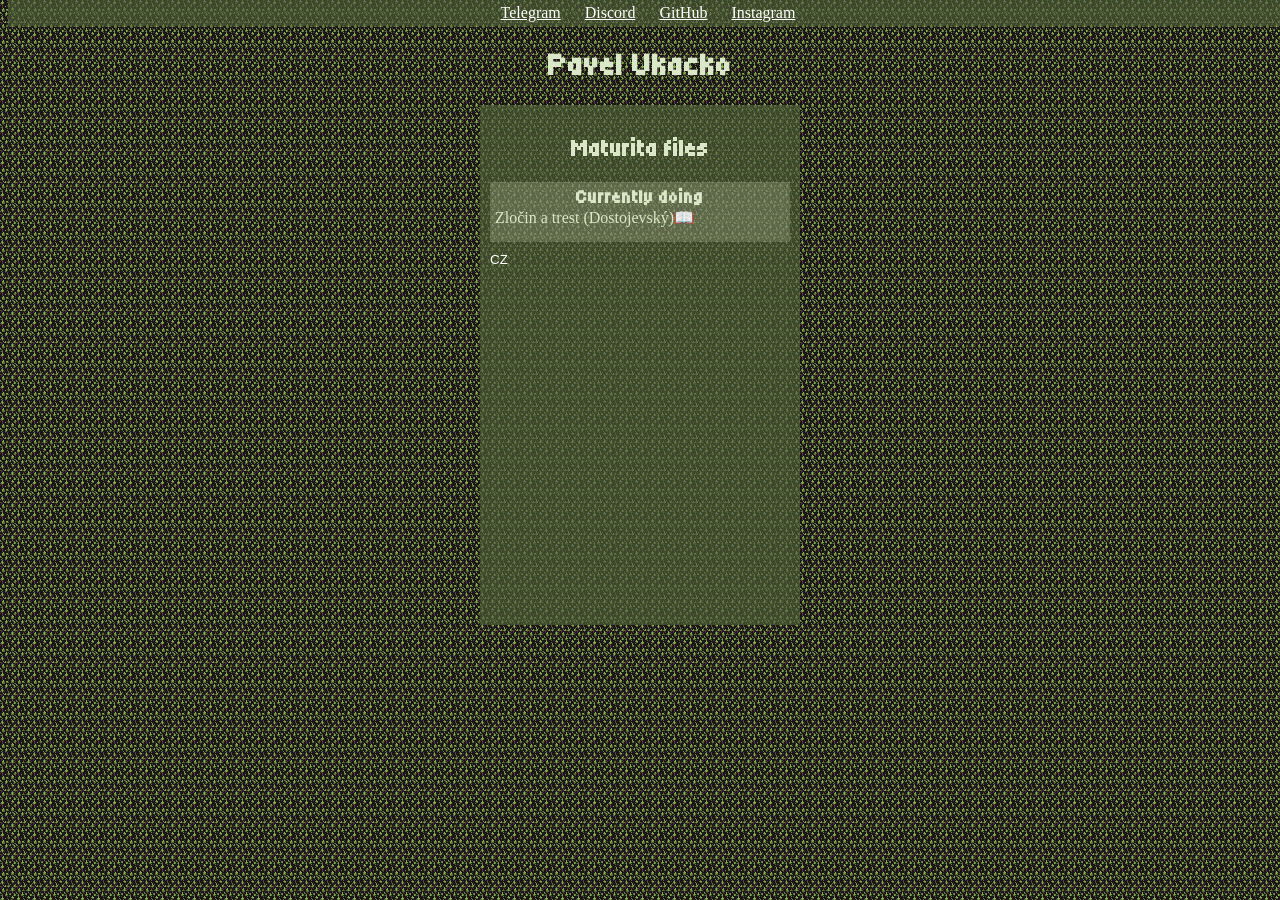
==== index.html @ bce2b534 "adding web files 12:30" ====
<!DOCTYPE html>   
<!-- to do readed books -->

<html>	
    <head>
        <title>Pavel Ukacko</title>
        <link rel='stylesheet' href='css.css'>
        <script type='text/javascript' src='java.js'></script>
    </head>
    <body>
        <div class="bar">
            <a href="https://t.me/Frau_gg">Telegram</a>
            <a href="https://discord.com/users/776360756534444072">Discord</a>
            <a href="https://github.com/Fraugg">GitHub</a>
            <a href="https://www.instagram.com/pavel_ukacko/">Instagram</a>
        </div>

        <br>

        <h1 style='text-align:center' color='black'>Pavel Ukacko</h1>

        <div id='maturita_files'>
            <h2 align='center'> Maturita files</h2>

            <div id='currently_reading'>
                <h3 align='center'>Currently doing</h3>
                <p>Zločin a trest (Dostojevský)📖</p>
            </div>

            <button onclick="checker(this.id)"  id='b_cz' class='button'>CZ</button>
            <div id="cz" class='primary'>
                <button onclick='checker(this.id)' id='b_rur' class='button'>rur</button>

                <div id="rur" class='secondary'>
                    <a href='files/rur_rozbor.pdf' target='_blank' class='link'>rozbor.pdf</a>
                    <a href='files/rur_rozbor.tex' target='_blank' class='link'>rozbor.tex</a>
                </div>

                <button onclick='checker(this.id)' id='b_kulicka' class='button'>kulicka</button>
                <div id='kulicka' class='secondary'>
                    <a href='files/kulicka_rozbor.pdf' target='_blank' class='link'>rozbor.pdf</a>
                    <a href='files/kulicka_rozbor.tex' target='_blank' class='link'>rozbor.tex</a>
                </div>

                <button onclick='checker(this.id)' id='b_havran' class='button'>havran</button>
                <div id='havran' class='secondary'>
                    <a href='files/havran_rozbor.pdf' target='_blank' class='link'>rozbor.pdf</a>
                    <a href='files/havran_rozbor.tex' target='_blank' class='link'>rozbor.tex</a>
                </div>

                <button onclick='checker(this.id)' id='b_451' class='button'>451</button>
                <div id='451' class='secondary'>
                    <a href='files/451_rozbor.pdf' target='_blank' class='link'>rozbor.pdf</a>
                    <a href='files/451_rozbor.tex' target='_blank' class='link'>rozbor.tex</a>
                </div>

                <button onclick='checker(this.id)' id='b_farma' class='button'>farma zvirat</button>
                <div id='farma' class='secondary'>
                    <a href='files/farma_zvirat_rozbor.pdf' target='_blank' class='link'>rozbor.pdf</a>
                    <a href='files/farma_zvirat_rozbor.tex' target='_blank' class='link'>rozbor.tex</a>
                </div>
            </div> 
        </div> 
    </body>
</html>
---- css.css ----
.primary {
    display: none;
    padding-left: 10px;
}
.secondary {
    display: none;
    padding-left: 20px;
}
.button{
    color: white;
    border: none;
    background: none;
    padding: 0px;
    display: block;
}
.button:hover{
	text-decoration: underline white;
}
@font-face {
	src: url(fonts/Tiny5-Regular.ttf);
	font-family: pixel;
}
body{
	background-color: #789461;
}
p{
	color: #DBE7C9;
    margin: 0;
}
h1{
	font-family: pixel;
	color: #DBE7C9;
}
h2{
	font-family: pixel;
	color: #DBE7C9;
}
h3{
	font-family: pixel;
	color: #DBE7C9;
    margin: 0;
}
#maturita_files {
	width: 300px;
	height: 500px;
	background: rgba(80, 98, 58, 0.65);
    margin-left: auto;
    margin-right: auto;
	margin-bottom: 10px;
	padding: 10px;
    position: relative;
                }
                #maturita_files #currently_reading {
                    position: normal;
                    height: 10%; /* height is auto */
                    left: 10px;
                    right: 10px;
                    background: rgb(219, 231, 201, 0.2);
                    padding: 5px;
                    margin-bottom: 10px;
                }
body {
	image-rendering: pixelated;
	background-image: url("images/forest-tile.png");
}
.link{
	color: white;
	text-decoration: none;
    display: block;
}
.link:hover{
	text-decoration: underline white;
}
.bar {
    background: rgba(80, 98, 58, 0.65);
    position: fixed;
    top: 0;
    width: 100%;
    text-align: center;
}

.bar a {
    color: white;
    display: inline-block;
    padding: 4px 10px;
}
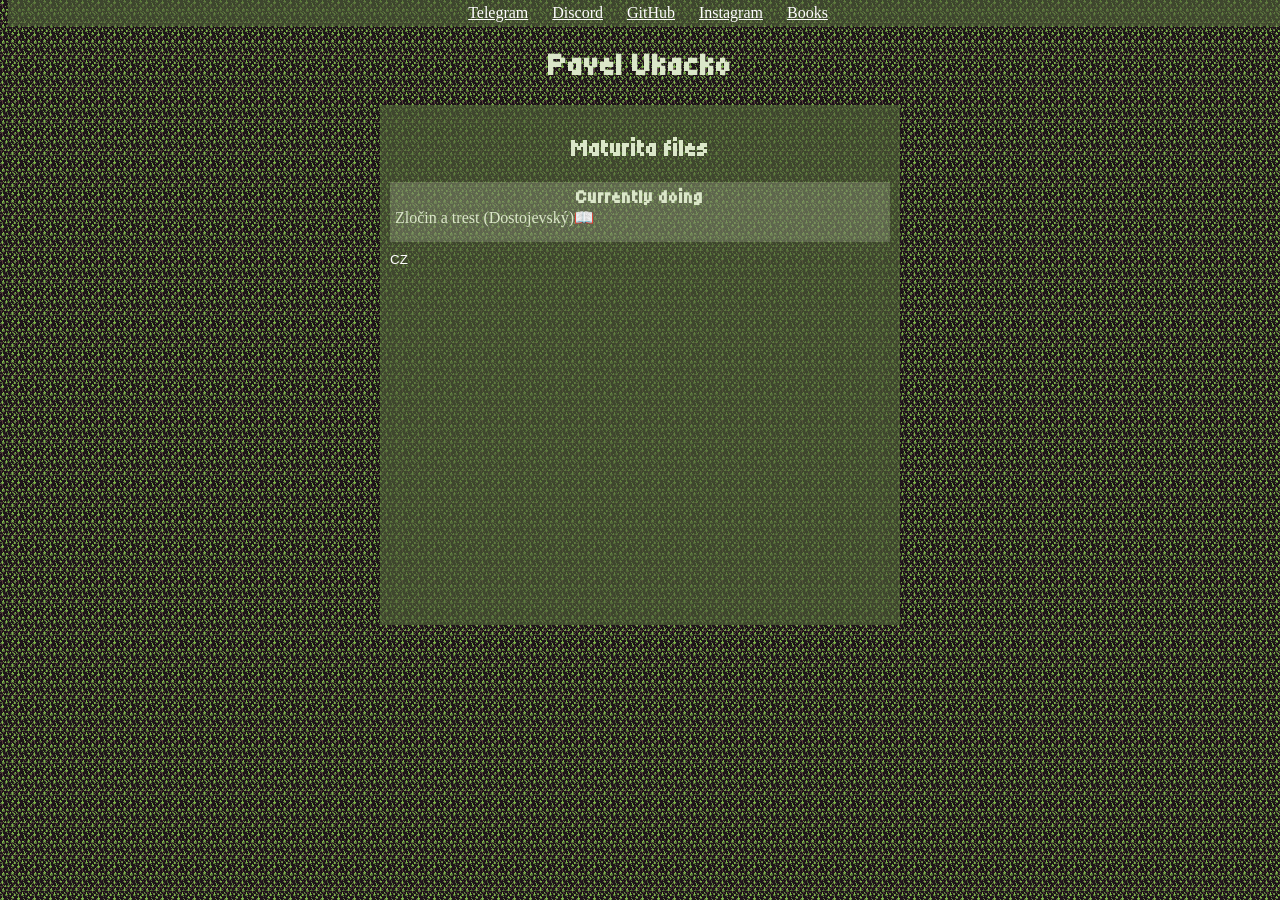
==== commit b5e4e53a: "adding books" ====
--- a/index.html
+++ b/index.html
@@ -13,11 +13,12 @@
             <a href="https://discord.com/users/776360756534444072">Discord</a>
             <a href="https://github.com/Fraugg">GitHub</a>
             <a href="https://www.instagram.com/pavel_ukacko/">Instagram</a>
+            <a href="books/index.html">Books</a>
         </div>
 
         <br>
 
-        <h1 style='text-align:center' color='black'>Pavel Ukacko</h1>
+        <h1 align='center'>Pavel Ukacko</h1>
 
         <div id='maturita_files'>
             <h2 align='center'> Maturita files</h2>
--- a/css.css
+++ b/css.css
@@ -41,7 +41,7 @@
     margin: 0;
 }
 #maturita_files {
-	width: 300px;
+	width: 500px;
 	height: 500px;
 	background: rgba(80, 98, 58, 0.65);
     margin-left: auto;
@@ -59,6 +59,58 @@
                     padding: 5px;
                     margin-bottom: 10px;
                 }
+#books {
+	width: 500px;
+	height: 2000px;
+	background: rgba(80, 98, 58, 0.65);
+    margin-left: auto;
+    margin-right: auto;
+	margin-bottom: 10px;
+	padding: 10px;
+    position: relative;
+}
+.container {
+    display: flex;
+    /*flex-direction: column; IT ALSO ADD FUCKIN AI*/
+
+    justify-content: center;
+
+    /*flex-wrap: wrap; IT ADD FUCKIN AIIII*/
+
+    min-height: 350px;
+}
+
+.book {
+    width: 220px;
+
+    margin: 10px;
+
+    padding: 10px;
+
+    border: 2px dashed rgba(219,231,201,0.7);
+
+    text-align: center;
+}
+
+.image_box {
+    height: 320px;
+
+    display: flex;
+
+    align-items: center;
+
+    justify-content: center;
+
+    overflow: hidden;
+}
+
+.image_box img {
+    max-width: 100%;
+
+    max-height: 100%;
+
+    object-fit: contain;
+}
 body {
 	image-rendering: pixelated;
 	background-image: url("images/forest-tile.png");
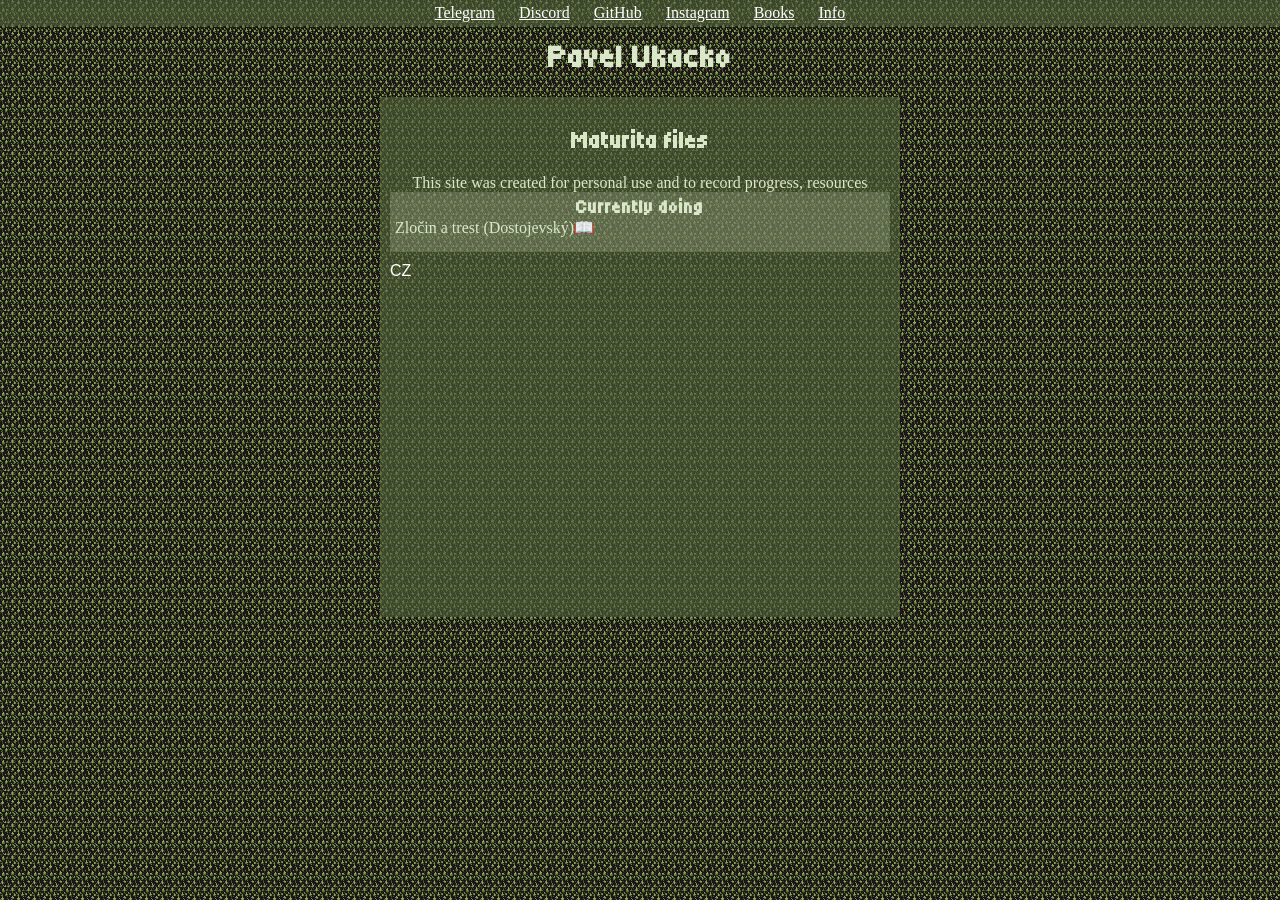
==== commit cfdd454d: "Adding info and titles" ====
--- a/index.html
+++ b/index.html
@@ -9,11 +9,12 @@
     </head>
     <body>
         <div class="bar">
-            <a href="https://t.me/Frau_gg">Telegram</a>
-            <a href="https://discord.com/users/776360756534444072">Discord</a>
-            <a href="https://github.com/Fraugg">GitHub</a>
-            <a href="https://www.instagram.com/pavel_ukacko/">Instagram</a>
-            <a href="books/index.html">Books</a>
+            <a href="https://t.me/Frau_gg" title='link on telegram profile'>Telegram</a>
+            <a href="https://discord.com/users/776360756534444072" title='link on discord profile'>Discord</a>
+            <a href="https://github.com/Fraugg" title='link on github profile'>GitHub</a>
+            <a href="https://www.instagram.com/pavel_ukacko/" title='link on instagram profile'>Instagram</a>
+            <a href="books/index.html" title='link on page books'>Books</a>
+            <a href="info/index.html" title='link on page info'>Info</a>
         </div>
 
         <br>
@@ -23,42 +24,44 @@
         <div id='maturita_files'>
             <h2 align='center'> Maturita files</h2>
 
+            <p align='center'>This site was created for personal use and to record progress, resources</p>
+
             <div id='currently_reading'>
                 <h3 align='center'>Currently doing</h3>
                 <p>Zločin a trest (Dostojevský)📖</p>
             </div>
 
-            <button onclick="checker(this.id)"  id='b_cz' class='button'>CZ</button>
+            <button onclick="checker(this.id)"  id='b_cz' class='button' title='click to open cz books list'>CZ</button>
             <div id="cz" class='primary'>
-                <button onclick='checker(this.id)' id='b_rur' class='button'>rur</button>
+                <button onclick='checker(this.id)' id='b_rur' class='button' title='rur'>rur</button>
 
                 <div id="rur" class='secondary'>
-                    <a href='files/rur_rozbor.pdf' target='_blank' class='link'>rozbor.pdf</a>
-                    <a href='files/rur_rozbor.tex' target='_blank' class='link'>rozbor.tex</a>
+                    <a href='files/rur_rozbor.pdf' target='_blank' class='link' title='.pdf on rur'>rozbor.pdf</a>
+                    <a href='files/rur_rozbor.tex' target='_blank' class='link' title='.tex on rur'>rozbor.tex</a>
                 </div>
 
-                <button onclick='checker(this.id)' id='b_kulicka' class='button'>kulicka</button>
+                <button onclick='checker(this.id)' id='b_kulicka' class='button' title='kulicka'>kulicka</button>
                 <div id='kulicka' class='secondary'>
-                    <a href='files/kulicka_rozbor.pdf' target='_blank' class='link'>rozbor.pdf</a>
-                    <a href='files/kulicka_rozbor.tex' target='_blank' class='link'>rozbor.tex</a>
+                    <a href='files/kulicka_rozbor.pdf' target='_blank' class='link' title='.pdf on kulicka'>rozbor.pdf</a>
+                    <a href='files/kulicka_rozbor.tex' target='_blank' class='link' title='.tex on kulicka'>rozbor.tex</a>
                 </div>
 
-                <button onclick='checker(this.id)' id='b_havran' class='button'>havran</button>
+                <button onclick='checker(this.id)' id='b_havran' class='button' title='havran'>havran</button>
                 <div id='havran' class='secondary'>
-                    <a href='files/havran_rozbor.pdf' target='_blank' class='link'>rozbor.pdf</a>
-                    <a href='files/havran_rozbor.tex' target='_blank' class='link'>rozbor.tex</a>
+                    <a href='files/havran_rozbor.pdf' target='_blank' class='link' title='.pdf on havran'>rozbor.pdf</a>
+                    <a href='files/havran_rozbor.tex' target='_blank' class='link' title='.tex on havran'>rozbor.tex</a>
                 </div>
 
-                <button onclick='checker(this.id)' id='b_451' class='button'>451</button>
+                <button onclick='checker(this.id)' id='b_451' class='button' title='451'>451</button>
                 <div id='451' class='secondary'>
-                    <a href='files/451_rozbor.pdf' target='_blank' class='link'>rozbor.pdf</a>
-                    <a href='files/451_rozbor.tex' target='_blank' class='link'>rozbor.tex</a>
+                    <a href='files/451_rozbor.pdf' target='_blank' class='link' title='.pdf on 451'>rozbor.pdf</a>
+                    <a href='files/451_rozbor.tex' target='_blank' class='link' title='.tex on 451'>rozbor.tex</a>
                 </div>
 
-                <button onclick='checker(this.id)' id='b_farma' class='button'>farma zvirat</button>
+                <button onclick='checker(this.id)' id='b_farma' class='button' title='farma zvirat'>farma zvirat</button>
                 <div id='farma' class='secondary'>
-                    <a href='files/farma_zvirat_rozbor.pdf' target='_blank' class='link'>rozbor.pdf</a>
-                    <a href='files/farma_zvirat_rozbor.tex' target='_blank' class='link'>rozbor.tex</a>
+                    <a href='files/farma_zvirat_rozbor.pdf' target='_blank' class='link' title='.pdf on farma zvirat'>rozbor.pdf</a>
+                    <a href='files/farma_zvirat_rozbor.tex' target='_blank' class='link' title='.tex on farma zvirat'>rozbor.tex</a>
                 </div>
             </div> 
         </div> 
--- a/css.css
+++ b/css.css
@@ -1,3 +1,5 @@
+/* :nohl */
+
 .primary {
     display: none;
     padding-left: 10px;
@@ -12,6 +14,7 @@
     background: none;
     padding: 0px;
     display: block;
+    font-size: 16px;
 }
 .button:hover{
 	text-decoration: underline white;
@@ -114,11 +117,13 @@
 body {
 	image-rendering: pixelated;
 	background-image: url("images/forest-tile.png");
+    margin: 0px;
 }
 .link{
 	color: white;
 	text-decoration: none;
     display: block;
+    font-size: 16px;
 }
 .link:hover{
 	text-decoration: underline white;
@@ -136,3 +141,4 @@
     display: inline-block;
     padding: 4px 10px;
 }
+
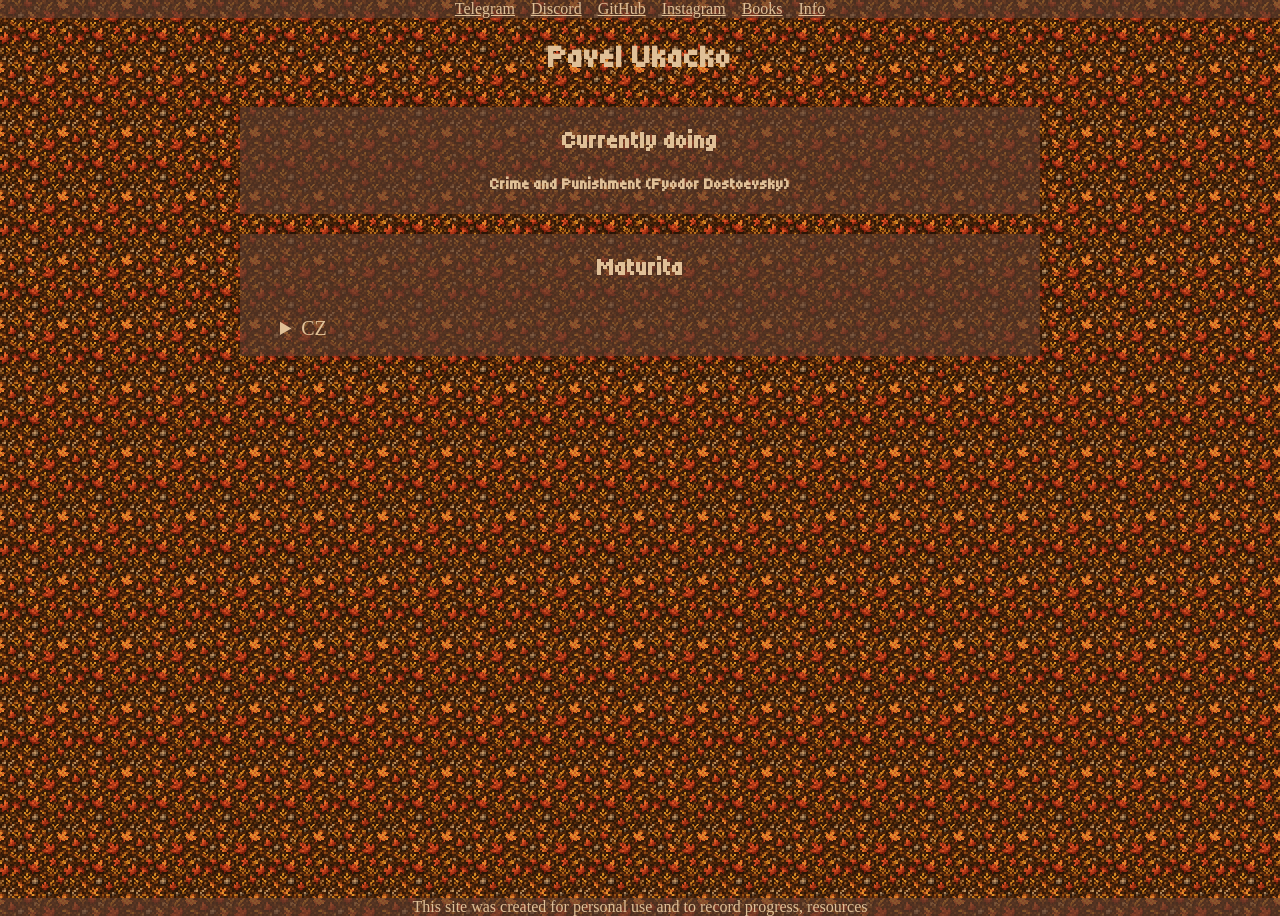
==== commit 4627b68b: "total change" ====
--- a/index.html
+++ b/index.html
@@ -1,14 +1,21 @@
-<!DOCTYPE html>   
-<!-- to do readed books -->
+<!DOCTYPE HTML>
+<!-- to 800px width box will be stretch to 100% width -->
 
-<html>	
+<html>
     <head>
         <title>Pavel Ukacko</title>
-        <link rel='stylesheet' href='css.css'>
-        <script type='text/javascript' src='java.js'></script>
+
+        <!-- linking my style.css document -->
+        <link rel='stylesheet' href='style.css'>
+
+        <!-- linking my main.js document -->
+        <script type='text/javascript' src='main.js'></script>
+
+        <!-- responsive web design -->
+        <meta name="viewport" content="width=device-width, initial-scale=1.0">
     </head>
     <body>
-        <div class="bar">
+        <div class="bar_top">
             <a href="https://t.me/Frau_gg" title='link on telegram profile'>Telegram</a>
             <a href="https://discord.com/users/776360756534444072" title='link on discord profile'>Discord</a>
             <a href="https://github.com/Fraugg" title='link on github profile'>GitHub</a>
@@ -17,53 +24,80 @@
             <a href="info/index.html" title='link on page info'>Info</a>
         </div>
 
+        <h1 align='center'>Pavel Ukacko</h1>
+
+        <div class='main_box'>
+            <!-- We have to put text inside other object, because flexbox actually put all items in a row - Currently doing rerererER-->
+            <!-- <div></div> is only flexbox -->
+            <div style='text-align:center;'>
+                <h2>Currently doing <br></h2>
+                <h4>Crime and Punishment (Fyodor Dostoevsky)</h4>
+            </div>
+        </div>
+
+
+        <div class='main_box' style='flex-direction:column;'>
+            <!-- In this case I tried change flex-direction to column, so now I dont care about <br> -->
+            <h2 style='text-align:center;'>Maturita</h2>
+
+            <!-- I separate each subject in own list -->
+            <ul class='tree'>
+                <li>
+                    <details>
+                        <summary>CZ</summary>
+                        <ul>
+
+                            <li>
+                                <details>
+                                    <summary>Kulicka</summary>
+                                    <ul>
+                                        <li>.tex</li>
+                                        <li>.pdf</li>
+                                    </ul>
+                                </details>
+                            </li>
+
+                            <li>
+                                <details>
+                                    <summary>Havran</summary>
+                                    <ul>
+                                        <li>.tex</li>
+                                        <li>.pdf</li>
+                                    </ul>
+                                </details>
+                            </li>
+
+                            <li>
+                                <details>
+                                    <summary>451</summary>
+                                    <ul>
+                                        <li>.tex</li>
+                                        <li>.pdf</li>
+                                    </ul>
+                                </details>
+                            </li>
+
+                            <li>
+                                <details>
+                                    <summary>Onegin</summary>
+                                    <ul>
+                                        <li>.tex</li>
+                                        <li>.pdf</li>
+                                    </ul>
+                                </details>
+                            </li>
+
+                        </ul>
+                    </details>
+                </li>
+            </ul>
+
+        </div>
+
         <br>
 
-        <h1 align='center'>Pavel Ukacko</h1>
-
-        <div id='maturita_files'>
-            <h2 align='center'> Maturita files</h2>
-
-            <p align='center'>This site was created for personal use and to record progress, resources</p>
-
-            <div id='currently_reading'>
-                <h3 align='center'>Currently doing</h3>
-                <p>Zločin a trest (Dostojevský)📖</p>
-            </div>
-
-            <button onclick="checker(this.id)"  id='b_cz' class='button' title='click to open cz books list'>CZ</button>
-            <div id="cz" class='primary'>
-                <button onclick='checker(this.id)' id='b_rur' class='button' title='rur'>rur</button>
-
-                <div id="rur" class='secondary'>
-                    <a href='files/rur_rozbor.pdf' target='_blank' class='link' title='.pdf on rur'>rozbor.pdf</a>
-                    <a href='files/rur_rozbor.tex' target='_blank' class='link' title='.tex on rur'>rozbor.tex</a>
-                </div>
-
-                <button onclick='checker(this.id)' id='b_kulicka' class='button' title='kulicka'>kulicka</button>
-                <div id='kulicka' class='secondary'>
-                    <a href='files/kulicka_rozbor.pdf' target='_blank' class='link' title='.pdf on kulicka'>rozbor.pdf</a>
-                    <a href='files/kulicka_rozbor.tex' target='_blank' class='link' title='.tex on kulicka'>rozbor.tex</a>
-                </div>
-
-                <button onclick='checker(this.id)' id='b_havran' class='button' title='havran'>havran</button>
-                <div id='havran' class='secondary'>
-                    <a href='files/havran_rozbor.pdf' target='_blank' class='link' title='.pdf on havran'>rozbor.pdf</a>
-                    <a href='files/havran_rozbor.tex' target='_blank' class='link' title='.tex on havran'>rozbor.tex</a>
-                </div>
-
-                <button onclick='checker(this.id)' id='b_451' class='button' title='451'>451</button>
-                <div id='451' class='secondary'>
-                    <a href='files/451_rozbor.pdf' target='_blank' class='link' title='.pdf on 451'>rozbor.pdf</a>
-                    <a href='files/451_rozbor.tex' target='_blank' class='link' title='.tex on 451'>rozbor.tex</a>
-                </div>
-
-                <button onclick='checker(this.id)' id='b_farma' class='button' title='farma zvirat'>farma zvirat</button>
-                <div id='farma' class='secondary'>
-                    <a href='files/farma_zvirat_rozbor.pdf' target='_blank' class='link' title='.pdf on farma zvirat'>rozbor.pdf</a>
-                    <a href='files/farma_zvirat_rozbor.tex' target='_blank' class='link' title='.tex on farma zvirat'>rozbor.tex</a>
-                </div>
-            </div> 
-        </div> 
+        <div class='bar_bottom'>
+            <a>This site was created for personal use and to record progress, resources</a>
+        </div>
     </body>
 </html>
--- a/style.css
+++ b/style.css
@@ -0,0 +1,92 @@
+@font-face {
+	src: url(fonts/Tiny5-Regular.ttf);
+	font-family: pixel;
+}
+a, p {
+    color: rgba(224, 192, 151);
+}
+h1, h2, h3, h4 {
+    font-family: pixel;
+    color: rgb(224, 192, 151);
+}
+ul li {
+    color: rgba(224, 192, 151);
+    font-size: 20px;
+}
+body {
+    /* display flex, because I want to add footer and header without caclulating pixels */
+    display: flex;
+
+    min-height: 100vh;
+
+    flex-direction: column;
+
+    /* scaling algorithm - auto, smooth, crisp-edges, pixelated */
+    image-rendering: pixelated;
+
+    background-image: url("images/autumn_tile.png");
+
+    background-size: 128px 128px;
+}
+.tree {
+    --spacing: 1.5rem;
+    --radius: 10px;
+}
+.tree li {
+    display: block;
+}
+.bar_top {
+    display: flex;
+    flex-direction: row;
+    flex-wrap: wrap;
+    justify-content: center;
+    gap: 16px;
+    background-color: rgb(92, 61, 46, 0.65);
+
+    /* Full width */
+    width: 100vw;
+    margin-left: 50%;
+
+    /* Center element for x axes */
+    transform: translate(-50%);
+
+    /* Top (-8px because body margin is 8px)*/
+    margin-top: -8px;
+}
+.bar_bottom {
+    margin-top: auto;
+    min-height: unset;
+    display: flex;
+    flex-direction: row;
+    flex-wrap: wrap;
+    justify-content: center;
+    background-color: rgb(92, 61, 46, 0.65);
+
+    
+    /* Full width */
+    width: 100vw;
+    margin-left: 50%;
+    
+
+    /* Center element for x axes */
+    transform: translate(-50%);
+    
+
+    /* Bottom (-8px because body margin is 8px)*/
+    margin-bottom: -8px;
+}
+.main_box {
+    justify-content: center;
+    margin: 10px 0px;
+    display: flex;
+    width: 100%;
+    background-color: rgba(92, 61, 46, 0.65);
+}
+@media (min-width: 800px) {
+    .main_box {
+        width: 800px;
+        margin-left: auto;
+        margin-right: auto;
+
+    }
+}
